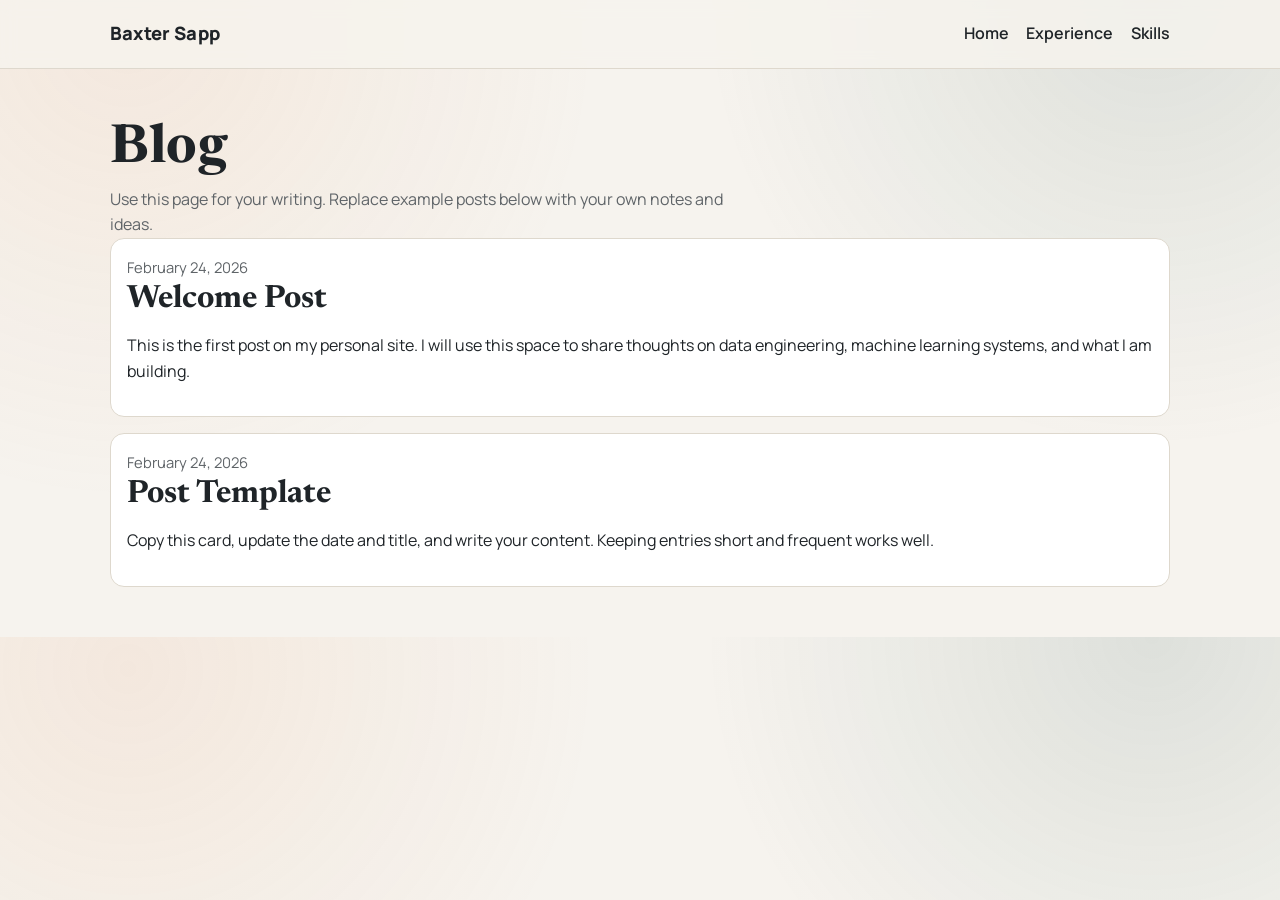
==== blog.html @ 403fbbde "First push for GitHub Pages" ====
<!doctype html>
<html lang="en">
<head>
  <meta charset="utf-8">
  <meta name="viewport" content="width=device-width, initial-scale=1">
  <title>Baxter Sapp | Blog</title>
  <meta name="description" content="Blog posts and notes by Baxter Sapp.">
  <link rel="preconnect" href="https://fonts.googleapis.com">
  <link rel="preconnect" href="https://fonts.gstatic.com" crossorigin>
  <link href="https://fonts.googleapis.com/css2?family=Manrope:wght@400;500;700;800&family=Newsreader:opsz,wght@6..72,600&display=swap" rel="stylesheet">
  <link rel="stylesheet" href="styles.css">
</head>
<body>
  <header class="site-header">
    <div class="container nav-wrap">
      <a class="brand" href="index.html">Baxter Sapp</a>
      <nav class="nav-links" aria-label="Main">
        <a href="index.html">Home</a>
        <a href="index.html#experience">Experience</a>
        <a href="index.html#skills">Skills</a>
      </nav>
    </div>
  </header>

  <main class="section">
    <div class="container">
      <h1>Blog</h1>
      <p class="lead">Use this page for your writing. Replace example posts below with your own notes and ideas.</p>

      <section class="blog-grid" aria-label="Posts">
        <article class="blog-post">
          <time datetime="2026-02-24">February 24, 2026</time>
          <h2>Welcome Post</h2>
          <p>
            This is the first post on my personal site. I will use this space to share thoughts on data engineering,
            machine learning systems, and what I am building.
          </p>
        </article>

        <article class="blog-post">
          <time datetime="2026-02-24">February 24, 2026</time>
          <h2>Post Template</h2>
          <p>
            Copy this card, update the date and title, and write your content. Keeping entries short and frequent works well.
          </p>
        </article>
      </section>
    </div>
  </main>
</body>
</html>
---- styles.css ----
:root {
  --bg: #f6f3ee;
  --bg-soft: #fffdf9;
  --ink: #1f2428;
  --muted: #5f6468;
  --accent: #2d5c54;
  --accent-2: #df8f58;
  --card: #ffffff;
  --line: #ded8cd;
  --shadow: 0 12px 26px rgba(31, 36, 40, 0.08);
  --header-offset: 88px;
}

* {
  box-sizing: border-box;
}

html,
body {
  margin: 0;
  padding: 0;
}

html {
  scroll-behavior: smooth;
}

body {
  font-family: "Manrope", sans-serif;
  color: var(--ink);
  background:
    radial-gradient(circle at 10% 5%, rgba(223, 143, 88, 0.11), transparent 36%),
    radial-gradient(circle at 90% 0%, rgba(45, 92, 84, 0.12), transparent 34%),
    var(--bg);
  line-height: 1.6;
}

.container {
  width: min(1060px, 92%);
  margin: 0 auto;
}

.site-header {
  position: sticky;
  top: 0;
  backdrop-filter: blur(8px);
  background: rgba(246, 243, 238, 0.84);
  border-bottom: 1px solid var(--line);
  z-index: 20;
}

.nav-wrap {
  display: flex;
  justify-content: space-between;
  align-items: center;
  min-height: 68px;
}

.brand {
  color: var(--ink);
  text-decoration: none;
  font-weight: 800;
  font-size: 1.15rem;
  letter-spacing: 0.01em;
}

.nav-links {
  display: flex;
  gap: 1.1rem;
}

.nav-links a {
  color: var(--ink);
  text-decoration: none;
  font-weight: 600;
}

.nav-links a:hover {
  color: var(--accent);
}

.hero {
  padding: 3.3rem 0 2.3rem;
}

.hero-grid {
  display: grid;
  grid-template-columns: 1.1fr 0.9fr;
  gap: 2.2rem;
  align-items: center;
}

.kicker {
  color: var(--accent);
  font-weight: 700;
  margin: 0 0 0.25rem;
}

.hero-name {
  margin: 0 0 0.1rem;
  font-family: "Newsreader", serif;
  font-size: clamp(2rem, 5.2vw, 3.8rem);
  line-height: 1;
  letter-spacing: 0.01em;
}

h1,
h2,
h3 {
  font-family: "Newsreader", serif;
  line-height: 1.14;
  margin: 0 0 0.65rem;
}

h1 {
  font-size: clamp(2rem, 4.4vw, 3.35rem);
  letter-spacing: 0.01em;
  margin-bottom: 0.35rem;
}

h2 {
  font-size: clamp(1.5rem, 3vw, 2rem);
}

.lead {
  color: var(--muted);
  max-width: 64ch;
  margin: 0.45rem 0 0;
}

.hero-actions {
  margin-top: 1.3rem;
  display: flex;
  gap: 0.8rem;
  flex-wrap: wrap;
}

.btn {
  display: inline-block;
  padding: 0.68rem 1.08rem;
  border-radius: 999px;
  font-weight: 700;
  text-decoration: none;
  transition: transform 0.2s ease, box-shadow 0.2s ease;
}

.btn:hover {
  transform: translateY(-2px);
  box-shadow: var(--shadow);
}

.btn-primary {
  color: #fff;
  background: linear-gradient(135deg, var(--accent), #3a766b);
}

.btn-secondary {
  color: var(--ink);
  border: 1px solid var(--line);
  background: var(--bg-soft);
}

.hero-photo-wrap,
.about-photo-wrap {
  margin: 0;
  border-radius: 20px;
  overflow: hidden;
  border: 1px solid rgba(31, 36, 40, 0.09);
  box-shadow: var(--shadow);
}

.hero-photo,
.about-photo {
  display: block;
  width: 100%;
  aspect-ratio: 1 / 1;
  object-fit: cover;
}

.hero-photo-focus {
  object-position: 50% 32%;
}

.about-photo-focus {
  object-position: 42% 36%;
}

.section {
  padding: 3.1rem 0;
}

section[id] {
  scroll-margin-top: var(--header-offset);
}

.section-alt {
  background: var(--bg-soft);
  border-top: 1px solid var(--line);
  border-bottom: 1px solid var(--line);
}

.about-grid {
  display: grid;
  grid-template-columns: 1.15fr 0.85fr;
  gap: 2rem;
  align-items: center;
}

.contact-line {
  margin-top: 1rem;
  font-weight: 700;
}

.cards {
  margin-top: 1.1rem;
  display: grid;
  gap: 1rem;
  grid-template-columns: 1fr;
}

.card {
  background: var(--card);
  border: 1px solid #d9d1c3;
  border-left: 4px solid var(--accent-2);
  border-radius: 14px;
  padding: 1.1rem 1.15rem;
  box-shadow: 0 8px 18px rgba(31, 36, 40, 0.06);
  transition: transform 0.2s ease, box-shadow 0.2s ease;
}

.card:hover {
  transform: translateY(-2px);
  box-shadow: 0 14px 26px rgba(31, 36, 40, 0.09);
}

.card h3 {
  margin-bottom: 0.25rem;
}

.card ul {
  margin: 0.55rem 0 0;
  padding-left: 1.1rem;
}

.card li {
  margin-bottom: 0.25rem;
}

.muted {
  color: var(--muted);
  margin: 0.15rem 0 0.55rem;
}

.section-intro {
  margin: 0.15rem 0 0.9rem;
  color: #33444a;
  font-size: 1.03rem;
  font-weight: 600;
  max-width: 68ch;
}

.role-line {
  font-weight: 700;
  letter-spacing: 0.01em;
}

.chip-list {
  list-style: none;
  margin: 1rem 0 0;
  padding: 0;
  display: flex;
  flex-wrap: wrap;
  gap: 0.62rem;
}

.chip-list li {
  padding: 0.42rem 0.8rem;
  border-radius: 999px;
  background: #edf3f1;
  color: #1f4640;
  border: 1px solid #d6e4e1;
  font-weight: 600;
}

.cta-wrap {
  text-align: center;
}

.site-footer {
  padding: 1.4rem 0;
}

.footer-wrap {
  display: flex;
  justify-content: space-between;
  align-items: center;
  gap: 0.8rem;
  flex-wrap: wrap;
}

.footer-wrap a {
  color: var(--accent);
}

.blog-grid {
  display: grid;
  gap: 1rem;
}

.blog-post {
  background: var(--card);
  border: 1px solid var(--line);
  border-radius: 14px;
  padding: 1rem;
}

.blog-post time {
  color: var(--muted);
  font-size: 0.92rem;
}

@media (max-width: 900px) {
  .hero-grid,
  .about-grid,
  .cards {
    grid-template-columns: 1fr;
  }

  .hero {
    padding-top: 2.4rem;
  }

  .nav-links {
    gap: 0.7rem;
    font-size: 0.93rem;
  }
}
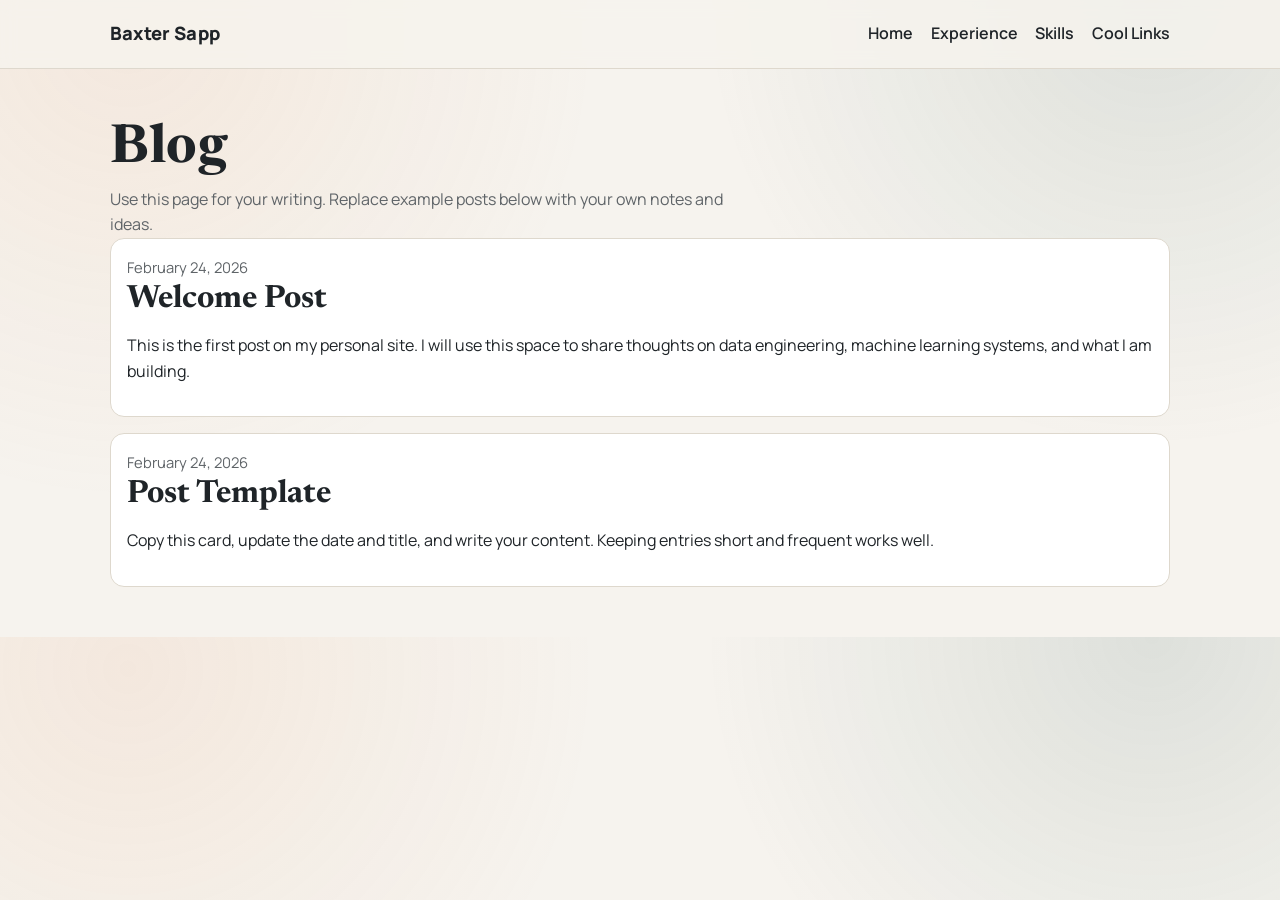
==== commit 8932cbe6: "Updating the site to look better." ====
--- a/blog.html
+++ b/blog.html
@@ -18,6 +18,7 @@
         <a href="index.html">Home</a>
         <a href="index.html#experience">Experience</a>
         <a href="index.html#skills">Skills</a>
+        <a href="cool-links.html">Cool Links</a>
       </nav>
     </div>
   </header>
--- a/styles.css
+++ b/styles.css
@@ -135,6 +135,111 @@
   flex-wrap: wrap;
 }
 
+.random-card {
+  max-width: 340px;
+}
+
+.random-card-head {
+  display: flex;
+  align-items: center;
+  justify-content: space-between;
+  gap: 0.7rem;
+  margin-bottom: 0.5rem;
+}
+
+.random-card-label {
+  margin: 0;
+  font-size: 0.92rem;
+  font-weight: 800;
+  color: #1f4640;
+  letter-spacing: 0.02em;
+}
+
+.random-card-btn {
+  padding: 0.42rem 0.8rem;
+  font-size: 0.85rem;
+}
+
+.random-card-btn:disabled {
+  opacity: 0.72;
+  cursor: wait;
+}
+
+.card-status {
+  margin: 0 0 0.4rem;
+  font-weight: 700;
+}
+
+.card-preview {
+  position: relative;
+  display: block;
+  border-radius: 14px;
+  overflow: hidden;
+  border: 1px solid #d9d1c3;
+  box-shadow: 0 9px 18px rgba(31, 36, 40, 0.11);
+  background: #efe9dc;
+}
+
+.card-preview img {
+  display: block;
+  width: 100%;
+  aspect-ratio: 0.72 / 1;
+  object-fit: cover;
+}
+
+.card-hover {
+  position: absolute;
+  inset: auto 0 0 0;
+  max-height: 72%;
+  overflow: auto;
+  padding: 0.8rem;
+  font-size: 0.82rem;
+  font-weight: 600;
+  line-height: 1.35;
+  color: #fff;
+  background: linear-gradient(180deg, rgba(13, 20, 26, 0) 0%, rgba(13, 20, 26, 0.93) 26%);
+  opacity: 0;
+  transition: opacity 0.18s ease;
+  white-space: pre-wrap;
+}
+
+.card-preview:hover .card-hover,
+.card-preview:focus-visible .card-hover {
+  opacity: 1;
+}
+
+.card-meta {
+  margin: 0.45rem 0 0;
+  font-size: 0.88rem;
+}
+
+.mtg-grid {
+  display: grid;
+  grid-template-columns: 0.92fr 1.08fr;
+  gap: 2rem;
+  align-items: start;
+}
+
+.mtg-note {
+  border: 1px solid var(--line);
+  border-radius: 16px;
+  padding: 1rem 1.1rem;
+  background: var(--bg-soft);
+  box-shadow: 0 8px 18px rgba(31, 36, 40, 0.06);
+}
+
+.mtg-note h2 {
+  margin-bottom: 0.4rem;
+}
+
+.mtg-note p {
+  margin: 0 0 0.7rem;
+}
+
+.mtg-note p:last-child {
+  margin-bottom: 0;
+}
+
 .btn {
   display: inline-block;
   padding: 0.68rem 1.08rem;
@@ -319,6 +424,78 @@
   font-size: 0.92rem;
 }
 
+.cool-links-grid {
+  margin-top: 1.2rem;
+  display: grid;
+  gap: 1.2rem;
+  grid-template-columns: repeat(3, minmax(0, 1fr));
+}
+
+.link-card {
+  position: relative;
+  display: flex;
+  align-items: flex-start;
+  justify-content: flex-start;
+  min-height: 165px;
+  background: linear-gradient(180deg, #ffffff 0%, #fbf9f4 100%);
+  border: 2px solid #d8cfbe;
+  border-radius: 18px;
+  padding: 1.05rem 1.05rem 0.9rem;
+  box-shadow: 0 12px 24px rgba(31, 36, 40, 0.11);
+  overflow: hidden;
+}
+
+.link-card h2 {
+  margin: 0;
+  width: 100%;
+  font-size: clamp(1.02rem, 1.45vw, 1.22rem);
+  line-height: 1.25;
+  color: #1f2f32;
+}
+
+.link-card-link {
+  text-decoration: none;
+  color: var(--ink);
+  transition: transform 0.18s ease, box-shadow 0.18s ease, border-color 0.18s ease;
+}
+
+.link-card-link:hover,
+.link-card-link:focus-visible {
+  transform: translateY(-4px);
+  border-color: #c4b496;
+  box-shadow: 0 16px 28px rgba(31, 36, 40, 0.15);
+}
+
+.link-card-hover {
+  position: absolute;
+  inset: 0;
+  margin: 0;
+  display: flex;
+  align-items: flex-end;
+  padding: 0.95rem;
+  color: #fff;
+  font-size: 0.85rem;
+  font-weight: 600;
+  line-height: 1.35;
+  background: linear-gradient(180deg, rgba(13, 20, 26, 0.12) 0%, rgba(13, 20, 26, 0.95) 70%);
+  opacity: 0;
+  transform: translateY(10px);
+  transition: opacity 0.16s ease, transform 0.16s ease;
+  pointer-events: none;
+}
+
+.link-card:hover .link-card-hover,
+.link-card:focus-within .link-card-hover {
+  opacity: 1;
+  transform: translateY(0);
+}
+
+.link-card.placeholder {
+  border-style: dashed;
+  border-color: #d7cdb8;
+  background: linear-gradient(180deg, #fefdf9 0%, #f8f4ea 100%);
+}
+
 @media (max-width: 900px) {
   .hero-grid,
   .about-grid,
@@ -334,4 +511,22 @@
     gap: 0.7rem;
     font-size: 0.93rem;
   }
-}
+
+  .random-card {
+    max-width: 100%;
+  }
+
+  .mtg-grid {
+    grid-template-columns: 1fr;
+  }
+
+  .cool-links-grid {
+    grid-template-columns: repeat(2, minmax(0, 1fr));
+  }
+}
+
+@media (max-width: 620px) {
+  .cool-links-grid {
+    grid-template-columns: 1fr;
+  }
+}
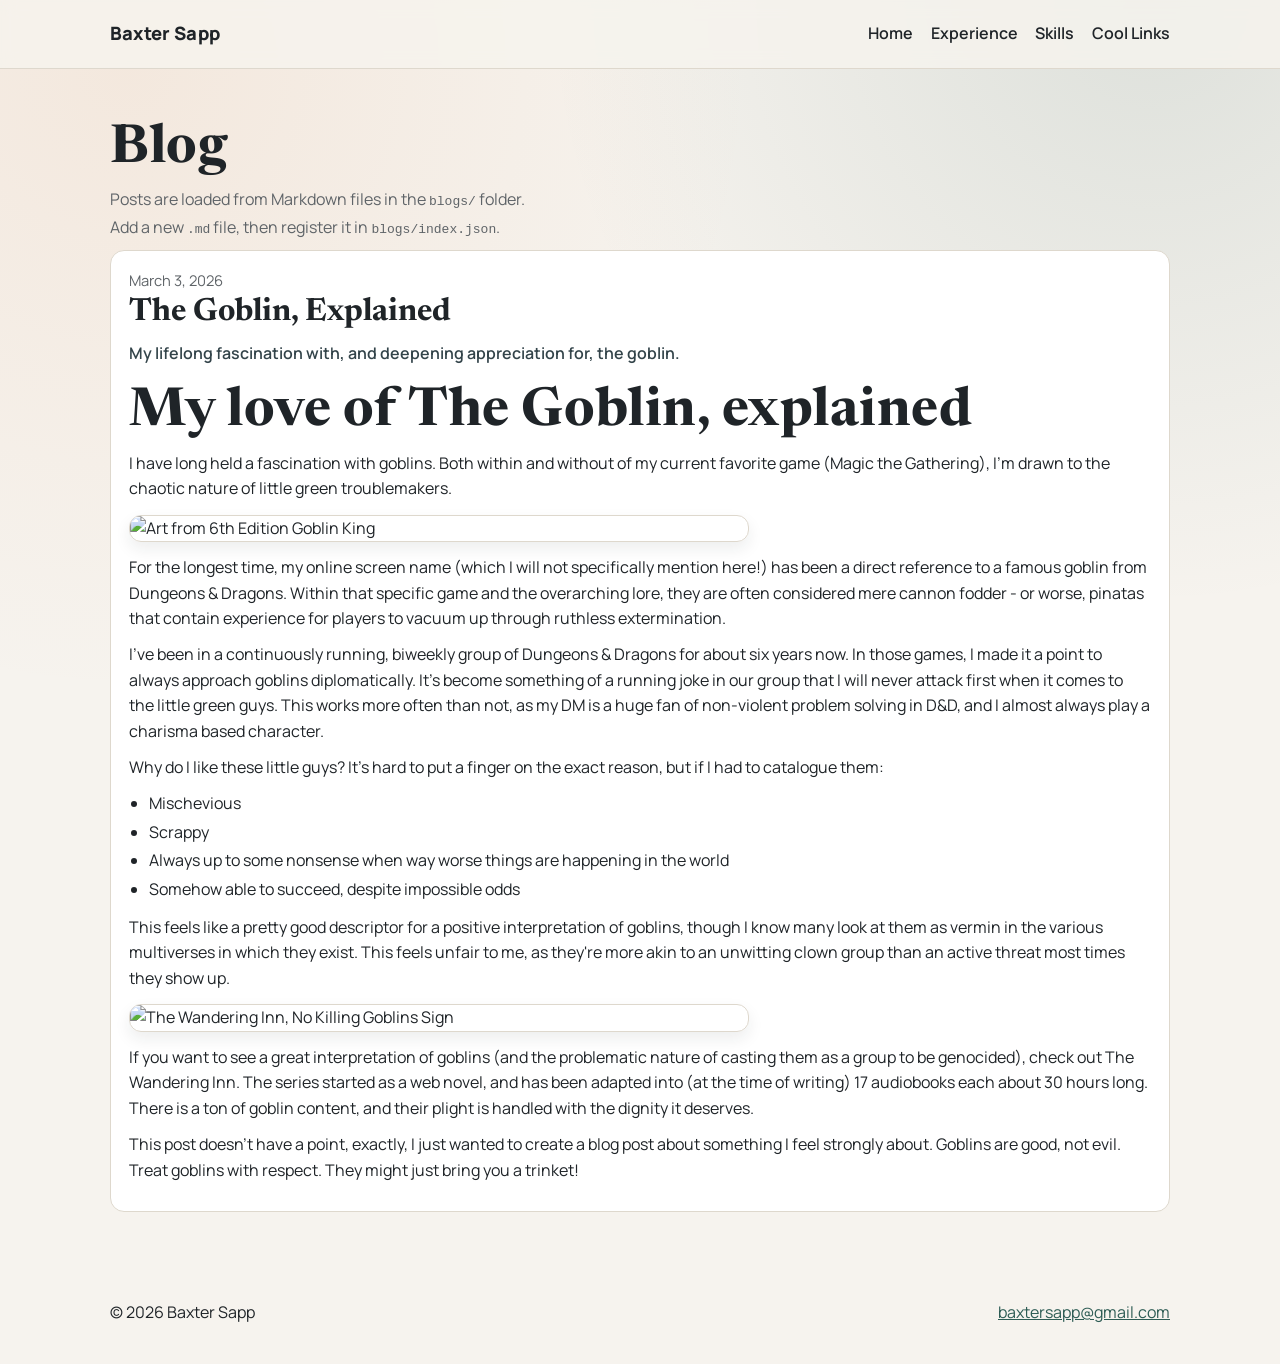
==== commit e8df37e5: "Pushing goblins" ====
--- a/blog.html
+++ b/blog.html
@@ -26,27 +26,254 @@
   <main class="section">
     <div class="container">
       <h1>Blog</h1>
-      <p class="lead">Use this page for your writing. Replace example posts below with your own notes and ideas.</p>
-
-      <section class="blog-grid" aria-label="Posts">
+      <p class="lead">Posts are loaded from Markdown files in the <code>blogs/</code> folder.</p>
+      <p class="muted">Add a new <code>.md</code> file, then register it in <code>blogs/index.json</code>.</p>
+      <section id="blog-posts" class="blog-grid" aria-label="Posts">
         <article class="blog-post">
-          <time datetime="2026-02-24">February 24, 2026</time>
-          <h2>Welcome Post</h2>
-          <p>
-            This is the first post on my personal site. I will use this space to share thoughts on data engineering,
-            machine learning systems, and what I am building.
-          </p>
-        </article>
-
-        <article class="blog-post">
-          <time datetime="2026-02-24">February 24, 2026</time>
-          <h2>Post Template</h2>
-          <p>
-            Copy this card, update the date and title, and write your content. Keeping entries short and frequent works well.
-          </p>
+          <p class="muted">Loading posts...</p>
         </article>
       </section>
     </div>
   </main>
+
+  <footer class="site-footer">
+    <div class="container footer-wrap">
+      <p>&copy; <span id="year"></span> Baxter Sapp</p>
+      <p><a href="mailto:baxtersapp@gmail.com">baxtersapp@gmail.com</a></p>
+    </div>
+  </footer>
+
+  <script>
+    document.getElementById('year').textContent = new Date().getFullYear();
+
+    const postsRoot = document.getElementById('blog-posts');
+
+    function escapeHtml(value) {
+      return value
+        .replace(/&/g, '&amp;')
+        .replace(/</g, '&lt;')
+        .replace(/>/g, '&gt;')
+        .replace(/"/g, '&quot;')
+        .replace(/'/g, '&#39;');
+    }
+
+    function safeUrl(url) {
+      if (!url) return '#';
+      const trimmed = url.trim();
+      const lower = trimmed.toLowerCase();
+      if (lower.startsWith('javascript:') || lower.startsWith('data:')) {
+        return '#';
+      }
+      if (trimmed.startsWith('http://') || trimmed.startsWith('https://') || trimmed.startsWith('/') || trimmed.startsWith('./') || trimmed.startsWith('../') || trimmed.startsWith('#')) {
+        return trimmed;
+      }
+      if (!trimmed.includes(':')) {
+        return trimmed;
+      }
+      if (trimmed.startsWith('mailto:') || trimmed.startsWith('tel:')) {
+        return trimmed;
+      }
+      return '#';
+    }
+
+    function imageUrlFromMarkdown(url) {
+      const safe = safeUrl(url);
+      if (safe === '#') {
+        return safe;
+      }
+      if (safe.startsWith('http://') || safe.startsWith('https://') || safe.startsWith('/')) {
+        return safe;
+      }
+      if (safe.startsWith('./') || safe.startsWith('../')) {
+        return safe;
+      }
+      if (safe.startsWith('#')) {
+        return safe;
+      }
+      // Treat bare relative paths as site-root relative assets.
+      return './' + safe;
+    }
+
+    function parseInlineMarkdown(line) {
+      const escaped = escapeHtml(line);
+      return escaped
+        .replace(/`([^`]+)`/g, '<code>$1</code>')
+        .replace(/\*\*([^*]+)\*\*/g, '<strong>$1</strong>')
+        .replace(/\*([^*]+)\*/g, '<em>$1</em>')
+        .replace(/\[([^\]]+)\]\(([^)]+)\)/g, (_, text, url) => {
+          const href = safeUrl(url.trim());
+          return '<a href="' + href + '" target="_blank" rel="noopener noreferrer">' + text + '</a>';
+        });
+    }
+
+    function markdownToHtml(markdown) {
+      const lines = markdown.replace(/\r\n/g, '\n').split('\n');
+      const htmlParts = [];
+      let paragraph = [];
+      let inList = false;
+      let inCode = false;
+      let codeFence = [];
+
+      function flushParagraph() {
+        if (paragraph.length) {
+          htmlParts.push('<p>' + parseInlineMarkdown(paragraph.join(' ')) + '</p>');
+          paragraph = [];
+        }
+      }
+
+      function closeList() {
+        if (inList) {
+          htmlParts.push('</ul>');
+          inList = false;
+        }
+      }
+
+      for (const rawLine of lines) {
+        const line = rawLine.trim();
+
+        if (line.startsWith('```')) {
+          flushParagraph();
+          closeList();
+          if (!inCode) {
+            inCode = true;
+            codeFence = [];
+          } else {
+            htmlParts.push('<pre><code>' + escapeHtml(codeFence.join('\n')) + '</code></pre>');
+            inCode = false;
+            codeFence = [];
+          }
+          continue;
+        }
+
+        if (inCode) {
+          codeFence.push(rawLine);
+          continue;
+        }
+
+        if (!line) {
+          flushParagraph();
+          closeList();
+          continue;
+        }
+
+        const imageMatch = line.match(/^!\[(.*?)\]\((.+?)\)$/);
+        if (imageMatch) {
+          flushParagraph();
+          closeList();
+          const alt = escapeHtml(imageMatch[1]);
+          const src = imageUrlFromMarkdown(imageMatch[2].trim());
+          htmlParts.push('<figure class="blog-media"><img src="' + src + '" alt="' + alt + '" loading="lazy"></figure>');
+          continue;
+        }
+
+        if (line.startsWith('### ')) {
+          flushParagraph();
+          closeList();
+          htmlParts.push('<h3>' + parseInlineMarkdown(line.slice(4)) + '</h3>');
+          continue;
+        }
+
+        if (line.startsWith('## ')) {
+          flushParagraph();
+          closeList();
+          htmlParts.push('<h2>' + parseInlineMarkdown(line.slice(3)) + '</h2>');
+          continue;
+        }
+
+        if (line.startsWith('# ')) {
+          flushParagraph();
+          closeList();
+          htmlParts.push('<h1>' + parseInlineMarkdown(line.slice(2)) + '</h1>');
+          continue;
+        }
+
+        if (line.startsWith('> ')) {
+          flushParagraph();
+          closeList();
+          htmlParts.push('<blockquote>' + parseInlineMarkdown(line.slice(2)) + '</blockquote>');
+          continue;
+        }
+
+        if (line.startsWith('- ') || line.startsWith('* ')) {
+          flushParagraph();
+          if (!inList) {
+            htmlParts.push('<ul>');
+            inList = true;
+          }
+          htmlParts.push('<li>' + parseInlineMarkdown(line.slice(2)) + '</li>');
+          continue;
+        }
+
+        paragraph.push(line);
+      }
+
+      flushParagraph();
+      closeList();
+
+      if (inCode) {
+        htmlParts.push('<pre><code>' + escapeHtml(codeFence.join('\n')) + '</code></pre>');
+      }
+
+      return htmlParts.join('');
+    }
+
+    function formatDate(isoDate) {
+      const date = new Date(isoDate + 'T12:00:00');
+      return date.toLocaleDateString('en-US', {
+        year: 'numeric',
+        month: 'long',
+        day: 'numeric'
+      });
+    }
+
+    function renderError(message) {
+      postsRoot.innerHTML = '<article class="blog-post"><p class="muted">' + message + '</p></article>';
+    }
+
+    async function loadBlogPosts() {
+      try {
+        const manifestRes = await fetch('blogs/index.json');
+        if (!manifestRes.ok) {
+          throw new Error('Failed to load blogs/index.json');
+        }
+
+        const manifest = await manifestRes.json();
+        if (!manifest.posts || !Array.isArray(manifest.posts) || !manifest.posts.length) {
+          renderError('No posts found yet. Add entries to blogs/index.json.');
+          return;
+        }
+
+        const posts = [...manifest.posts].sort((a, b) => new Date(b.date) - new Date(a.date));
+        const renderedPosts = await Promise.all(posts.map(async (post) => {
+          const mdRes = await fetch('blogs/' + post.file);
+          if (!mdRes.ok) {
+            throw new Error('Could not load: ' + post.file);
+          }
+
+          const markdown = await mdRes.text();
+          const bodyHtml = markdownToHtml(markdown);
+          const title = escapeHtml(post.title || 'Untitled Post');
+          const summary = escapeHtml(post.summary || '');
+          const isoDate = escapeHtml(post.date || '');
+          const prettyDate = formatDate(post.date || '2000-01-01');
+
+          return (
+            '<article class="blog-post rendered-post">' +
+              '<time datetime="' + isoDate + '">' + prettyDate + '</time>' +
+              '<h2>' + title + '</h2>' +
+              (summary ? '<p class="blog-summary">' + summary + '</p>' : '') +
+              '<div class="blog-markdown">' + bodyHtml + '</div>' +
+            '</article>'
+          );
+        }));
+
+        postsRoot.innerHTML = renderedPosts.join('');
+      } catch (error) {
+        renderError('Blog posts could not be loaded. Check blogs/index.json and your Markdown files.');
+      }
+    }
+
+    loadBlogPosts();
+  </script>
 </body>
 </html>
--- a/styles.css
+++ b/styles.css
@@ -424,6 +424,87 @@
   font-size: 0.92rem;
 }
 
+.blog-summary {
+  color: #33444a;
+  font-weight: 600;
+  margin-top: 0.2rem;
+}
+
+.rendered-post {
+  padding: 1.1rem 1.15rem;
+}
+
+.blog-markdown {
+  margin-top: 0.75rem;
+}
+
+.blog-markdown h1,
+.blog-markdown h2,
+.blog-markdown h3 {
+  margin-top: 1rem;
+  margin-bottom: 0.45rem;
+}
+
+.blog-markdown p {
+  margin: 0.45rem 0 0.65rem;
+}
+
+.blog-markdown ul {
+  margin: 0.45rem 0 0.75rem;
+  padding-left: 1.2rem;
+}
+
+.blog-markdown li {
+  margin-bottom: 0.2rem;
+}
+
+.blog-markdown a {
+  color: var(--accent);
+}
+
+.blog-markdown code {
+  padding: 0.08rem 0.33rem;
+  border-radius: 6px;
+  background: #efe8dd;
+  font-family: ui-monospace, SFMono-Regular, Menlo, Monaco, Consolas, "Liberation Mono", "Courier New", monospace;
+  font-size: 0.92em;
+}
+
+.blog-markdown pre {
+  margin: 0.7rem 0 0.95rem;
+  padding: 0.7rem 0.8rem;
+  overflow-x: auto;
+  border-radius: 10px;
+  border: 1px solid #dfd4c2;
+  background: #fff9ef;
+}
+
+.blog-markdown pre code {
+  padding: 0;
+  background: transparent;
+}
+
+.blog-markdown blockquote {
+  margin: 0.7rem 0 0.9rem;
+  padding: 0.4rem 0.8rem;
+  border-left: 3px solid var(--accent-2);
+  color: #39494e;
+  background: #fbf6ec;
+}
+
+.blog-media {
+  margin: 0.8rem 0;
+}
+
+.blog-media img {
+  display: block;
+  width: 100%;
+  max-width: 620px;
+  border-radius: 12px;
+  border: 1px solid var(--line);
+  box-shadow: 0 7px 16px rgba(31, 36, 40, 0.08);
+}
+
 .cool-links-grid {
   margin-top: 1.2rem;
   display: grid;
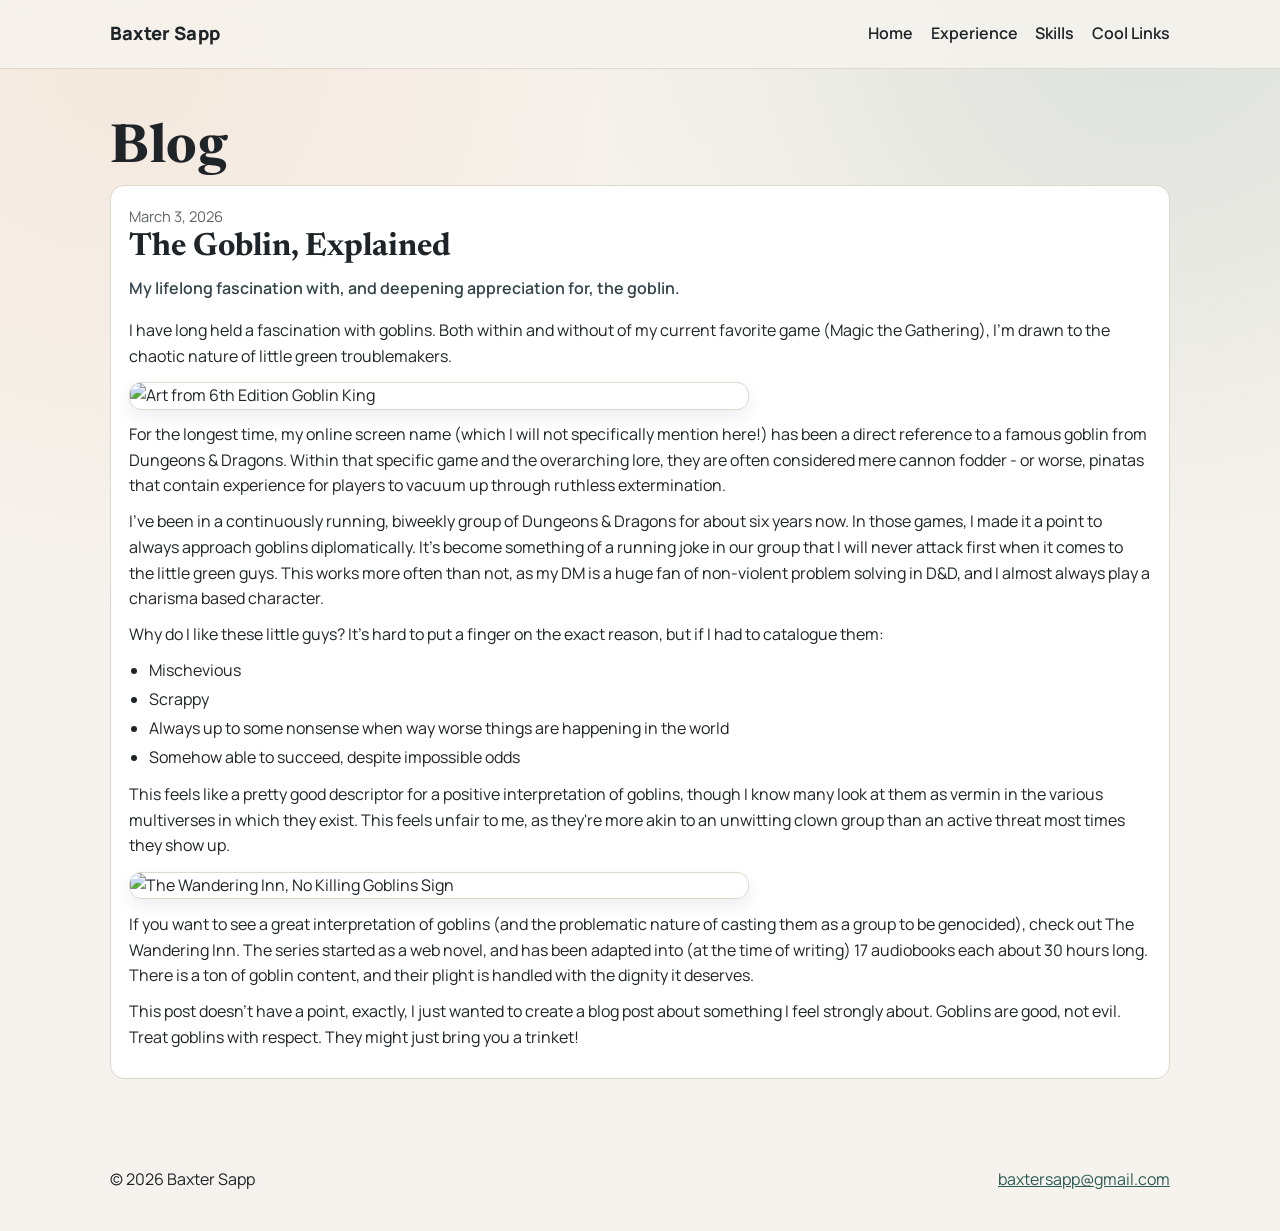
==== commit 9430f417: "Fixing blog page" ====
--- a/blog.html
+++ b/blog.html
@@ -26,8 +26,6 @@
   <main class="section">
     <div class="container">
       <h1>Blog</h1>
-      <p class="lead">Posts are loaded from Markdown files in the <code>blogs/</code> folder.</p>
-      <p class="muted">Add a new <code>.md</code> file, then register it in <code>blogs/index.json</code>.</p>
       <section id="blog-posts" class="blog-grid" aria-label="Posts">
         <article class="blog-post">
           <p class="muted">Loading posts...</p>
